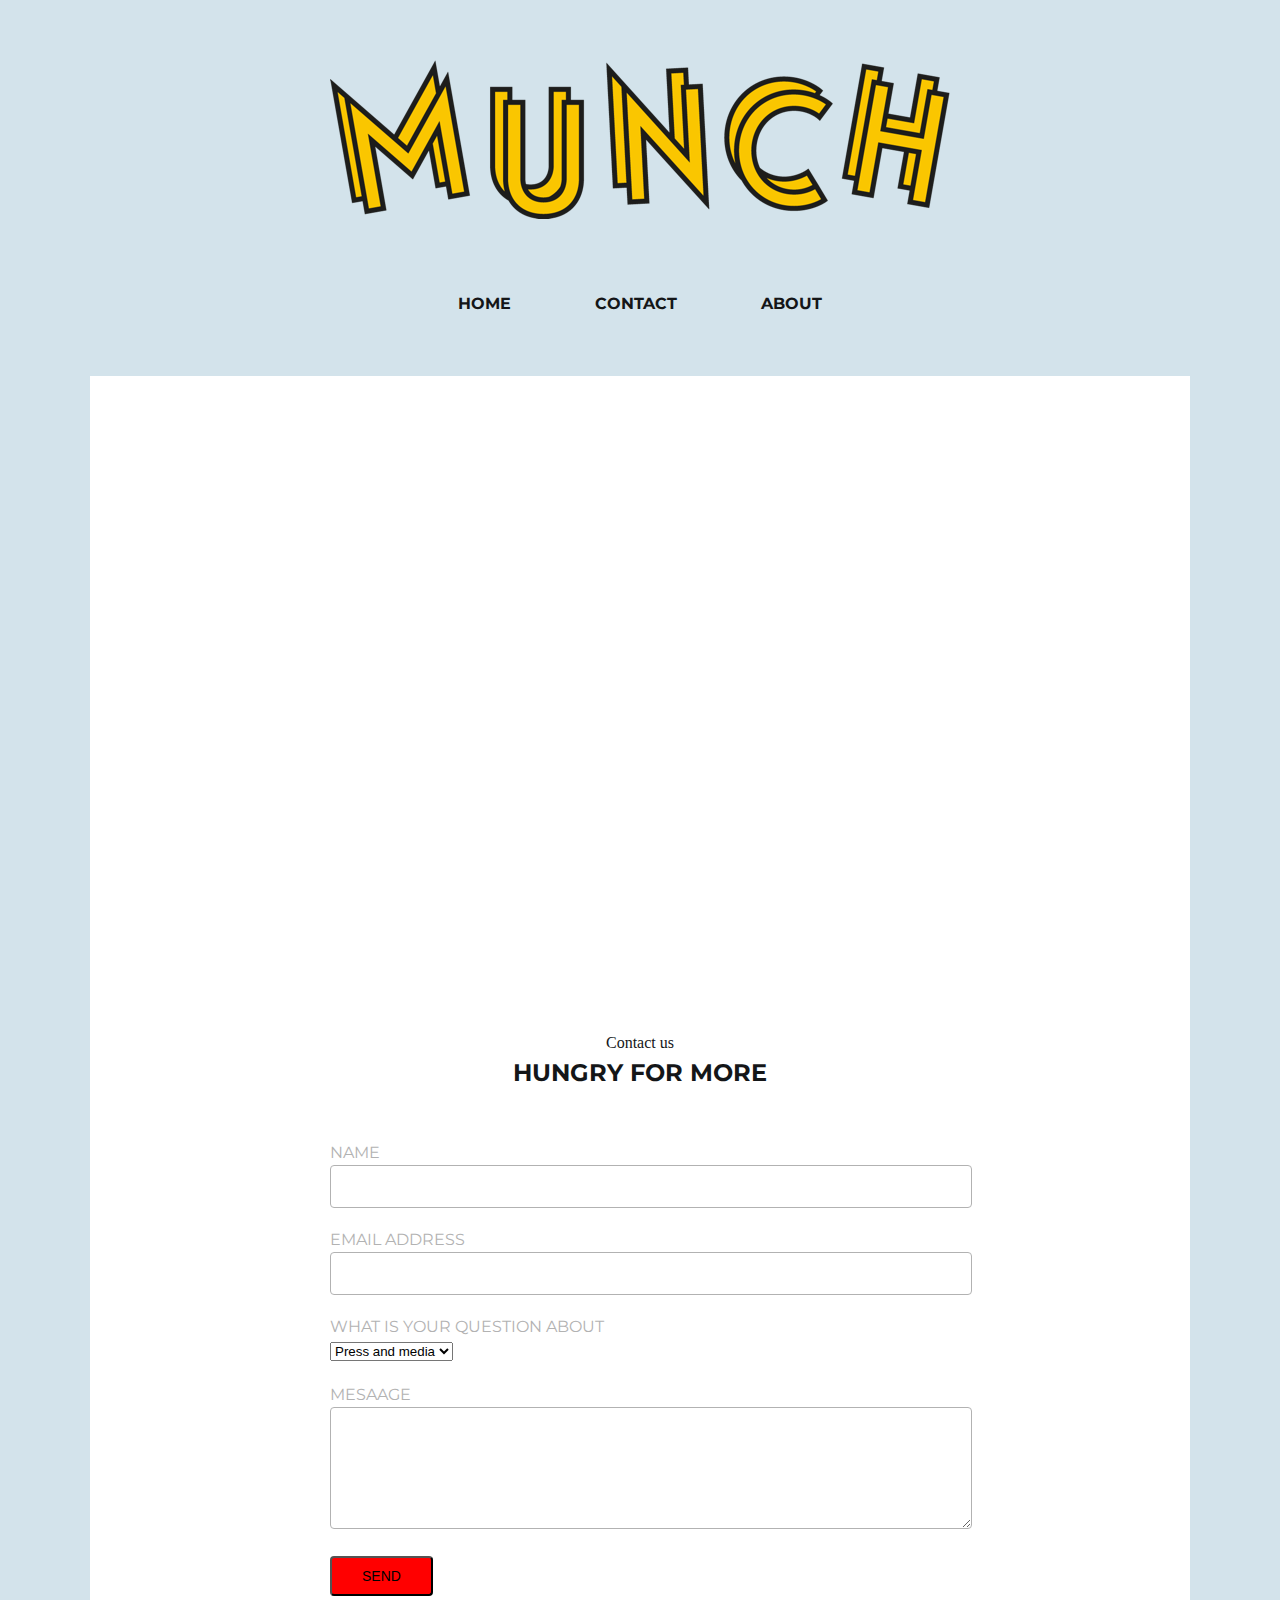
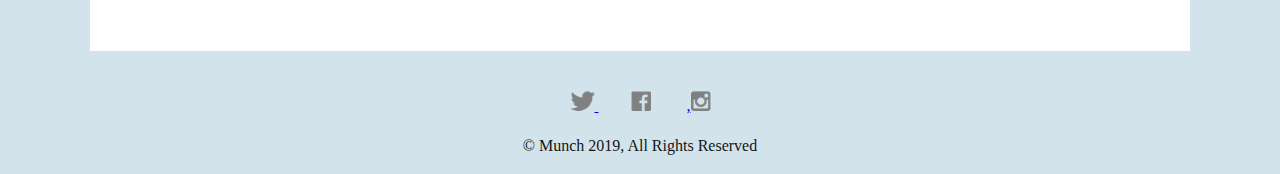
==== contact.html @ b7fd3dbb "added files" ====
<!doctype html>
<html>
<!--  comd/ctrl + for code comment-->
<!--  The head tag contains page setup info-->

<head>
  <!-- the title tag sets the page title for the tab
bar and got Google searches -->
  <title>Contact Munch</title>
  <meta name="description" content="A flood blog with rustic recipes from around the world" />
  <meta name="viewport" content="width=device-width" />
  <meta charset="utf-8" />

  <!-- stylesheet -->
  <link rel="stylesheet" href="css/style.css" />
</head>
<!--  The body tag contains the page content-->

<body>
  <header>
    <h1>
      <img src="images/logo.png" alt="munch blog logo" />
    </h1>
    <nav>
      <a href="index.html">Home</a>

      <a href="contact.html">Contact</a>

      <a href="about.hml">About</a>
    </nav>
  </header>
  <section>

    <iframe
      src="https://www.google.com/maps/embed?pb=!1m18!1m12!1m3!1d2482.72482005971!2d-0.02684334876482627!3d51.51826431763004!2m3!1f0!2f0!3f0!3m2!1i1024!2i768!4f13.1!3m3!1m2!1s0x48761d3599d9053d%3A0xfdf5bb190a7492f3!2sThe+Prince&#39;s+Trust+Morgan+Stanley+Centre!5e0!3m2!1sen!2suk!4v1553608852696"
      width="1100" height="600" frameborder="0" style="border:0" allowfullscreen></iframe>
    <div class="post-content">
      <h2>Contact us</h2>
      <h3>Hungry for more</h3>

      <form>

        <div>
          <label>Name</label>
          <input type="text" />
        </div>

        <div>
          <label>Email address</label>
          <input type="email" />
        </div>

        <div>
          <label>What is your question about</label>
          <select>
            <option>Press and media</option>
            <option>Catering</option>
            <option>Supper club</option>
            <option>Other</option>

          </select>

        </div>

        <div>
          <label>Mesaage</label>
          <textarea></textarea>
        </div>

        <div>
          <input type="submit" value="send" />
        </div>



      </form>

    </div>
  </section>
  <footer>
    <div>
      <a href="#">
        <img src="images/twitter.png" alt="Twitter logo" /> </a>

      <a href="#">
        <img src="images/facebook.png" alt="Facebook logo" /></a>

      <a href="#">
        ,<img src="images/instagram.png" alt="instagram logo">
      </a>
    </div>
    <p>
      &copy; Munch 2019, All Rights Reserved
    </p>
  </footer>
</body>

</html>
---- css/style.css ----
@import url('https://fonts.googleapis.com/css?family=Montserrat:400,700');

body {
  background-color: #d3e3eb;
  color: #141618;
  line-height: 1.5;
  font-size: 16px;
  /* width is going to be 100-1000 px */
  width: 1100px;
  /*  */
  margin: 0 auto 0 auto;
  font-family: "Georgia", "Times New Roman", serif;
}

header {
  text-align: center;
  margin: 60px 0;
}

nav {
  margin: 60px 0 0 0;
}

/* Apply styles to links */
nav a {
  font-family: "Montserrat", sans-serif;
  font-weight: 700;
  color: #141618;
  /* Remove underline from links */
  text-decoration: none;
  /* Set to Uppercase */
  text-transform: uppercase;
  /* padding makes room on the inside of elements */
  padding: 0 40px 0 40px;
}

nav a:hover {
  color: #fac600
}

section {
  background-color: white;
  margin-bottom: 40px
}

h2 {
  font-weight: 400;
  text-align: center;
  margin-bottom: 0;
  font-size: 16px;
}

h3 {
  font-family: Montserrat, serif;
  font-weight: 700;
  font-size: 24px;
  text-align: center;
  margin-top: 0;
  margin-bottom: 50px;
  text-transform: uppercase;
}

footer a {
  padding: 0 16px;
}

footer {
  text-align: center;
}

div.post-content {
  padding: 35px 240px;
}

/* This applies styles only to anchor tags inside div elements with a class of post-content */
div.post-content a {
  color: #141618;
}

div.post-content a:hover {
  color: #fac600;
}

/* Apply a yellow hover state to only read more links */
div.post-details {
  font-family: Montserrat;
  text-transform: uppercase;
  font-size: 16px;
  font-weight: 700;
  color: #ADADAD;
  border-top: 2px solid #ADADAD;
}

/*  Contact page styles*/
form div {
  margin-bottom: 20px;
}

label {
  /* make the label sit on top of the form fields */
  display: block;
  font-family: Montserrat;
  text-transform: uppercase;
  font-size: 16px;
  color: #b2b2b2;
}

input[type="email"], input[type="text"], textarea {
  width: 100%;
  border: 1px solid #b2b2b2;
  border-radius: 4px;
  padding: 10px;
  font-family: "Georgia", "Times New Roman", serif;
  font-size: 18px;
  outline-color: red;
}

textarea {
  resize: vertical;
  height: 100px;
}

input[type="submit"] {
  background-color: red;
  padding: 10px 30px;
  font-size: 14px;
  text-transform: uppercase;
  border-radius: 4px;
  cursor: pointer;
}
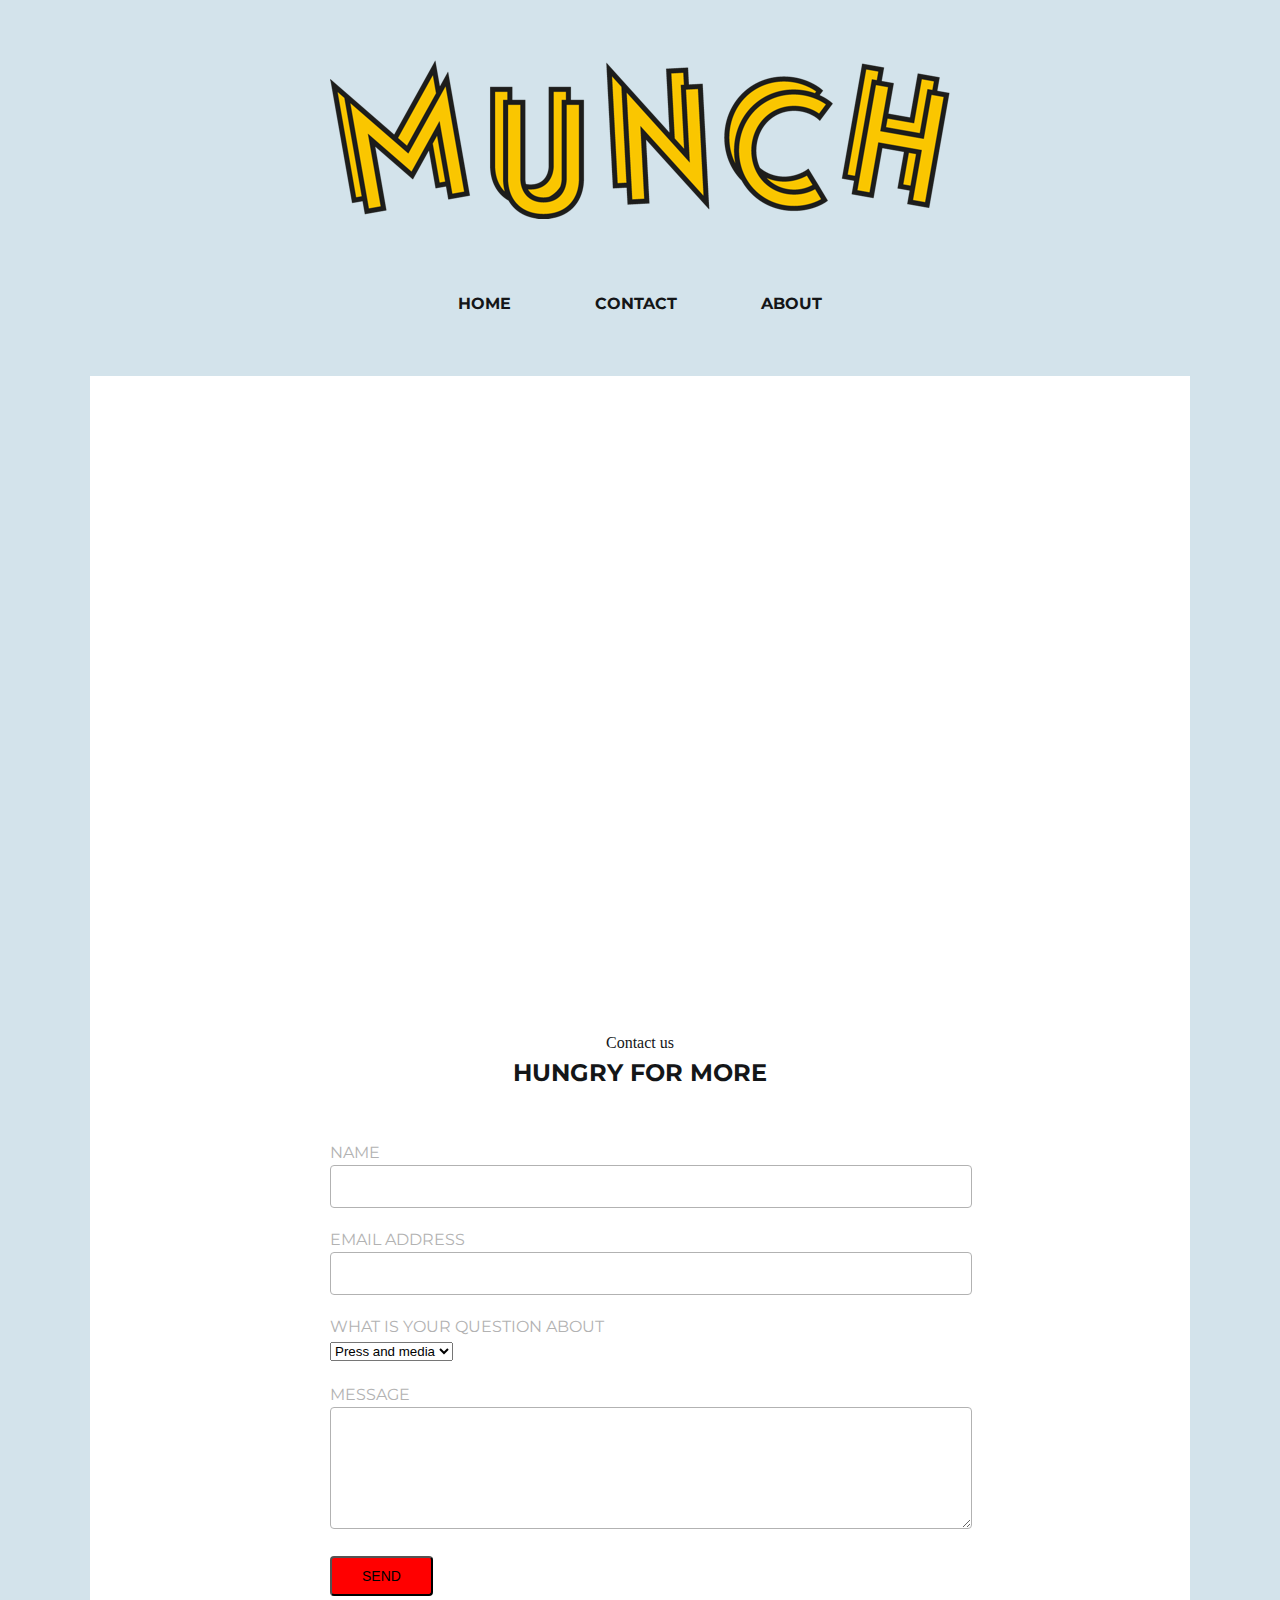
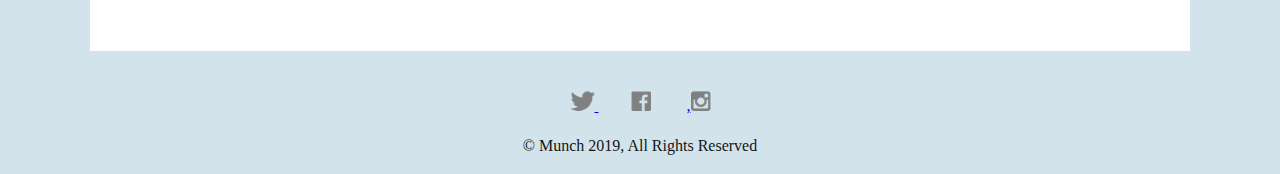
==== commit 2014b29d: "updated header" ====
--- a/contact.html
+++ b/contact.html
@@ -18,9 +18,11 @@
 
 <body>
   <header>
-    <h1>
-      <img src="images/logo.png" alt="munch blog logo" />
-    </h1>
+    <a href="index.html">
+      <h1>
+        <img src="images/logo.png" alt="munch blog logo" />
+      </h1>
+    </a>
     <nav>
       <a href="index.html">Home</a>
 
@@ -63,7 +65,7 @@
         </div>
 
         <div>
-          <label>Mesaage</label>
+          <label>Message</label>
           <textarea></textarea>
         </div>
 
--- a/css/style.css
+++ b/css/style.css
@@ -127,4 +127,37 @@
   text-transform: uppercase;
   border-radius: 4px;
   cursor: pointer;
-}+}
+
+/* mobile styles */
+@media screen and (max-width: 1100px) {
+  body {
+    margin: 0 20px;
+    width: auto;
+  }
+
+  img, iframe {
+    max-width: 100%;
+  }
+
+  div.post-content {
+    padding: 35px;
+  }
+
+  header {
+    margin: 30px 0:
+  }
+
+  /* To make the nav links stack */
+  nav a {
+    display: block;
+    padding: 10px;
+  }
+
+  /*  change the background color to white on hover*/
+  nav a:hover {
+    background-color: white;
+  }
+}
+
+/* Media query width: 1100px ends here */